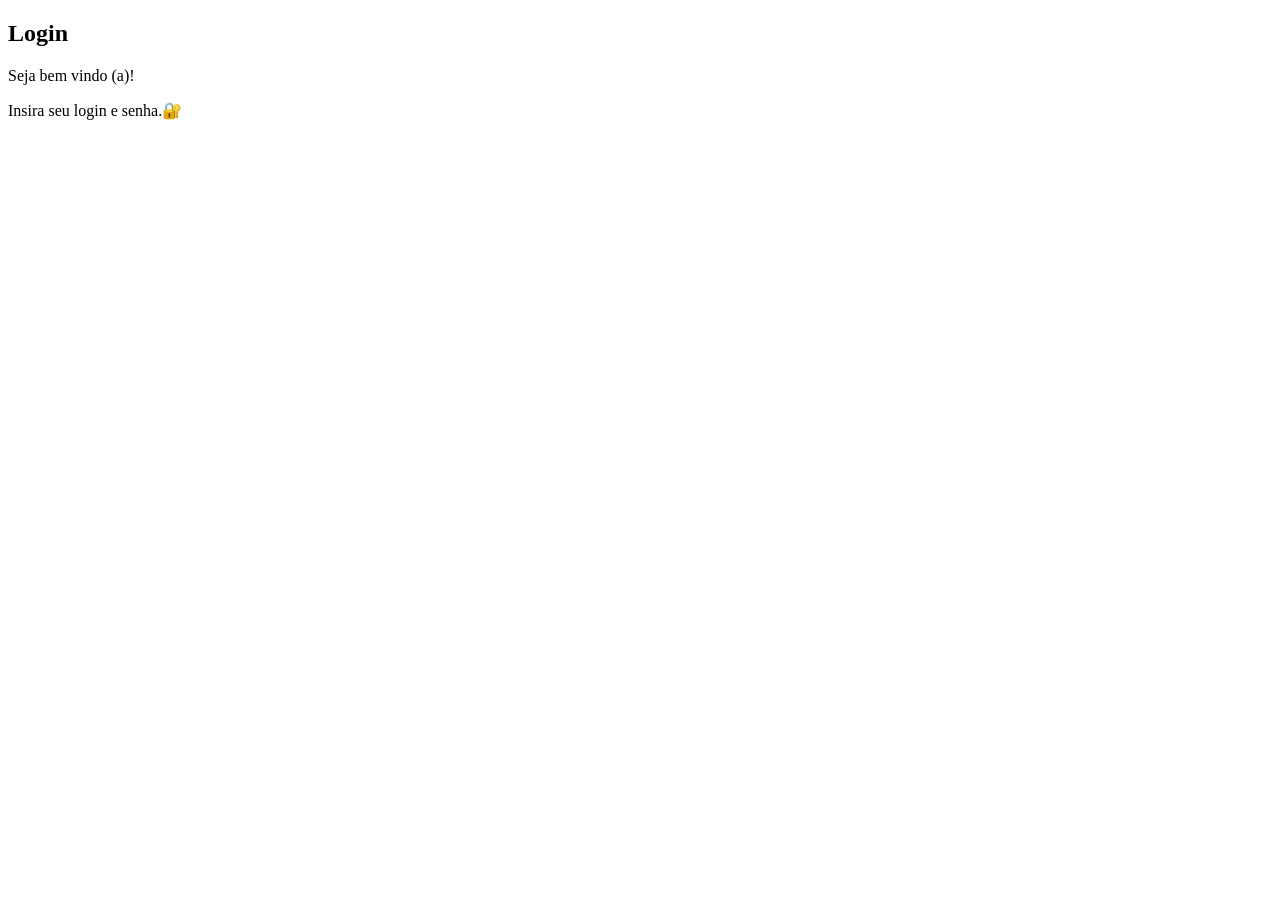
==== idex.html @ 0814bf6b "Update Readme" ====
<!DOCTYPE html>
<html lang="pt-br">
<head>
    <meta charset="UTF-8">
    <meta name="viewport" content="width=device-width, initial-scale=1.0">
    <title>Tela de login</title>
    <link rel="shortcut icon" href="imagens/favicon.png" type="image/x-icon">
    <link rel="stylesheet" href="estilos/login.css">
</head>
<body>
    <main>
        <section id="login">
            <div id="imagem">

            </div>
            <div id="formulario">
                <h1>Login</h1>
                <p>Seja bem vindo (a)!</p>
                <p>Insira seu login e senha.&#128272; </p>
            </div>
        </section>
    </main>
</body>
</html>
---- estilos/login.css ----
@charset "UTF-8";

/* PALETA DE CORES
#45DBE0  #1C80EB   #1D22E1
 */
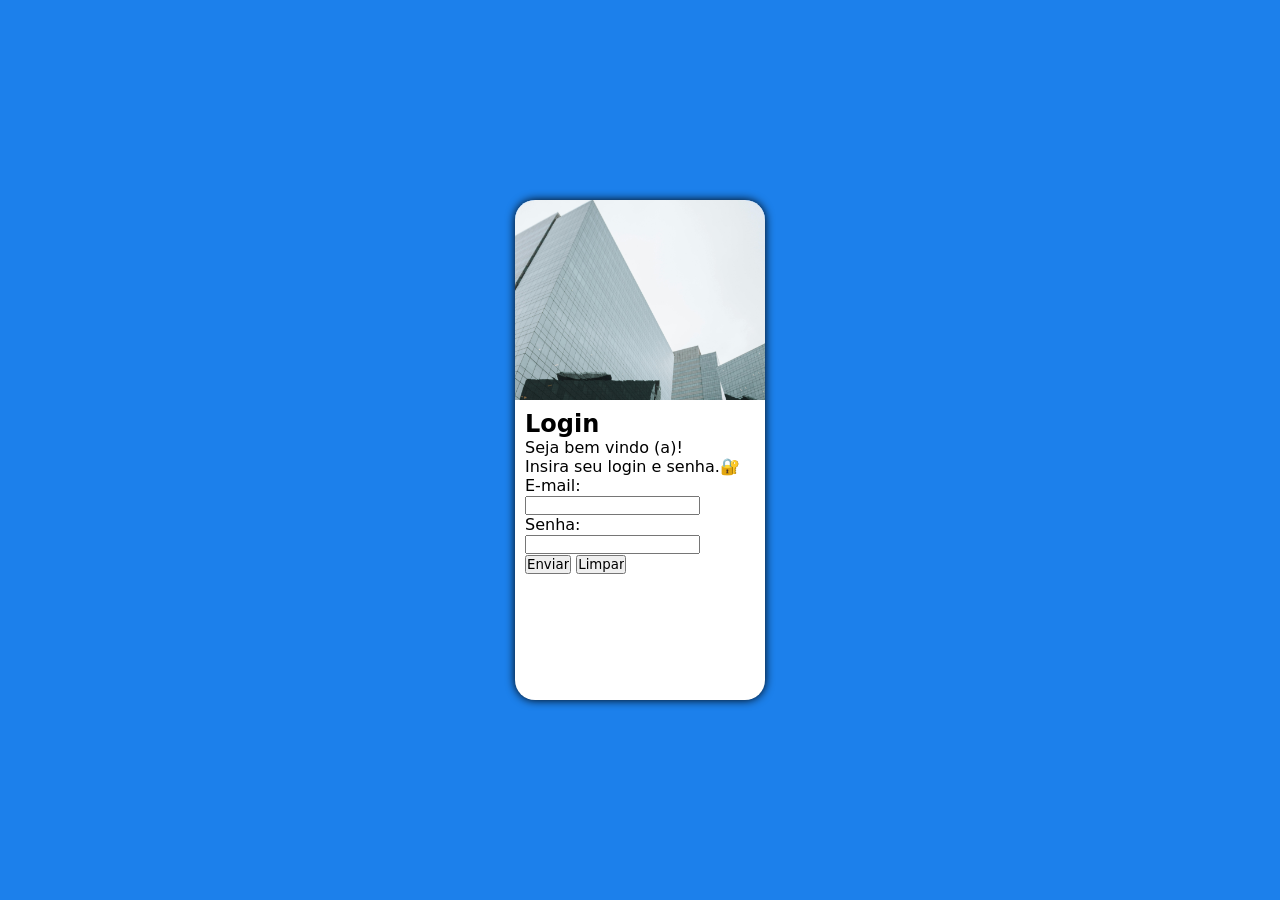
==== commit 0d1cba85: "Update projeto" ====
--- a/idex.html
+++ b/idex.html
@@ -17,6 +17,16 @@
                 <h1>Login</h1>
                 <p>Seja bem vindo (a)!</p>
                 <p>Insira seu login e senha.&#128272; </p>
+                    <form action="login.php" autocomplete="on" method="post">
+                        <p><label for="imail">E-mail:</label></p>
+                        <input type="text" name="email" id="iemail" required>
+                        <p><label for="isenha">Senha:</label></p>
+                        <input type="password" name="senha" id="isenha" required minlength="8">
+                        <p>
+                            <input type="submit" value="Enviar">
+                            <input type="reset" value="Limpar">
+                        </p>
+                    </form>
             </div>
         </section>
     </main>
--- a/estilos/login.css
+++ b/estilos/login.css
@@ -2,4 +2,45 @@
 
 /* PALETA DE CORES
 #45DBE0  #1C80EB   #1D22E1
- */+ */
+
+ * {
+    padding: 0px;
+    margin: 0px;
+    font-family: system-ui, -apple-system, BlinkMacSystemFont, 'Segoe UI', Roboto, Oxygen, Ubuntu, Cantarell, 'Open Sans', 'Helvetica Neue', sans-serif;
+    box-sizing: border-box;
+ }
+
+ body, html {
+    background-color: #1C80EB;
+    height: 100vh;
+    width: 100vw;
+ }
+main {
+    position: relative;
+    height: 100vh;
+    width: 100vw;
+}
+section#login {
+    position: absolute;
+    top: 50%;
+    left: 50%;
+    transform: translate(-50%, -50%);
+    overflow: hidden;
+    background-color: white;
+    width: 250px;
+    height: 500px;
+    border-radius: 20px;
+    box-shadow: 0px 0px 10px black;
+}
+section#login > div#imagem {
+    background:  #1C80EB url(../imagens/imagem-login.jpg);
+    height: 200px;
+    background-size: cover;
+    background-repeat: no-repeat;
+    display: block;
+}
+section#login > div#formulario {
+    display: block;
+    padding: 10px;
+}
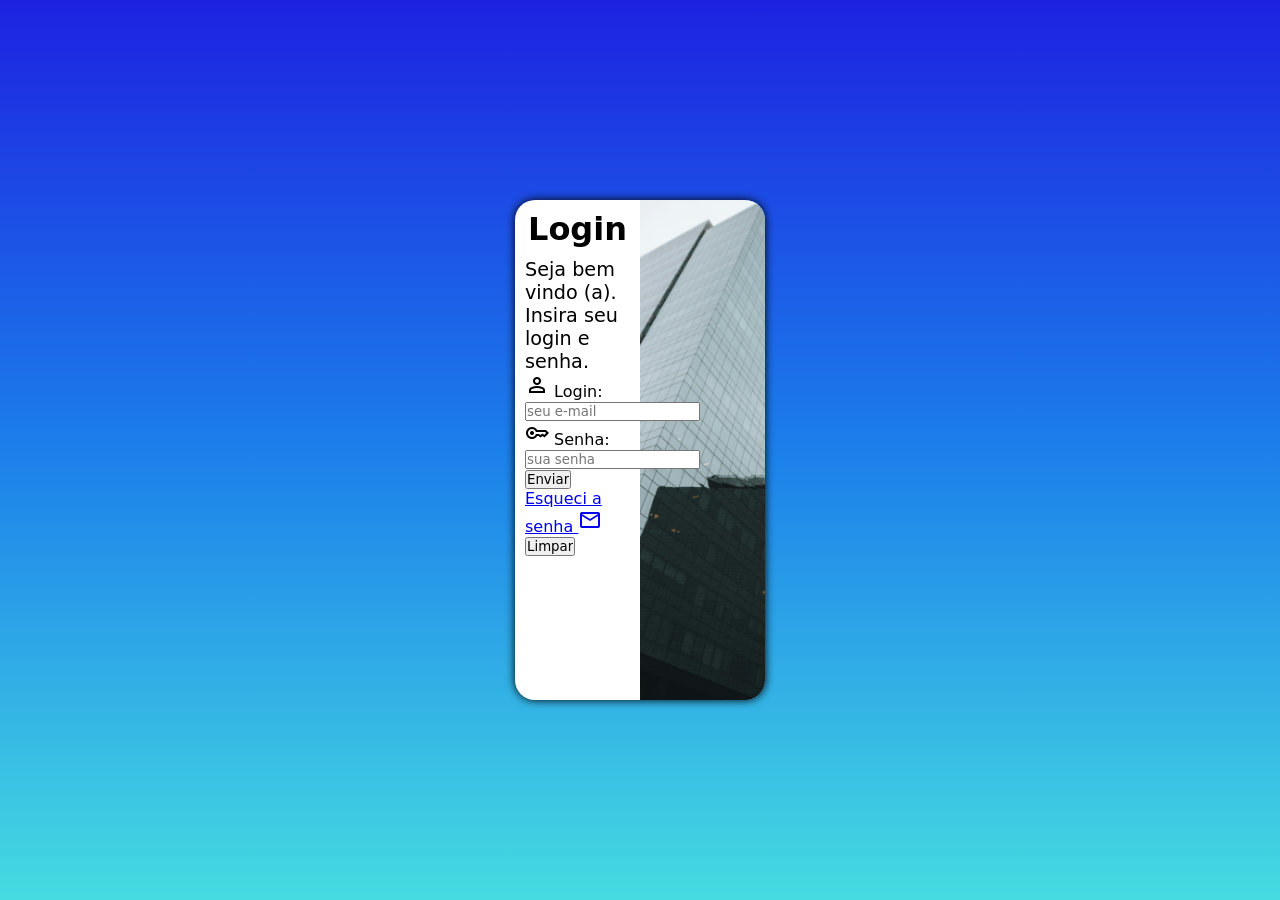
==== commit 66f461ea: "Update do projeto" ====
--- a/idex.html
+++ b/idex.html
@@ -5,28 +5,35 @@
     <meta name="viewport" content="width=device-width, initial-scale=1.0">
     <title>Tela de login</title>
     <link rel="shortcut icon" href="imagens/favicon.png" type="image/x-icon">
+    <link rel="stylesheet" href="https://fonts.googleapis.com/css2?family=Material+Symbols+Outlined:opsz,wght,FILL,GRAD@24,200,0,-25" />
     <link rel="stylesheet" href="estilos/login.css">
+    <link rel="stylesheet" href="estilos/medias-queries.css">
 </head>
 <body>
     <main>
         <section id="login">
             <div id="imagem">
-
             </div>
             <div id="formulario">
                 <h1>Login</h1>
-                <p>Seja bem vindo (a)!</p>
-                <p>Insira seu login e senha.&#128272; </p>
-                    <form action="login.php" autocomplete="on" method="post">
-                        <p><label for="imail">E-mail:</label></p>
-                        <input type="text" name="email" id="iemail" required>
-                        <p><label for="isenha">Senha:</label></p>
-                        <input type="password" name="senha" id="isenha" required minlength="8">
-                        <p>
-                            <input type="submit" value="Enviar">
-                            <input type="reset" value="Limpar">
-                        </p>
-                    </form>
+                <p>Seja bem vindo (a). Insira seu login e senha.</p>
+                <form action="login.php" autocomplete="on" method="post">
+                    <div class="campo">
+                        <span class="material-symbols-outlined">person</span>
+                        <label for="ilogin">Login:</label>
+                        <input type="email" name="login" id="ilogin" required placeholder="seu e-mail" autocomplete="email" maxlength="6">
+                    </div>
+                    <div class="campo">
+                        <span class="material-symbols-outlined">key</span>
+                        <label for="isenha">Senha:</label>
+                        <input type="password" name="senha" id="isenha" required minlength="8" placeholder="sua senha" autocapitalize="current-password">                      
+                    </div>
+                    <input type="submit" value="Enviar">
+                    <a href="esqueci.html">
+                        Esqueci a senha <span class="material-symbols-outlined">mail</span>
+                    </a>
+                    <input type="reset" value="Limpar">
+                </form>
             </div>
         </section>
     </main>
--- a/estilos/login.css
+++ b/estilos/login.css
@@ -32,6 +32,8 @@
     height: 500px;
     border-radius: 20px;
     box-shadow: 0px 0px 10px black;
+    transition: width 1s, height 1s;
+    transition-timing-function: ease;
 }
 section#login > div#imagem {
     background:  #1C80EB url(../imagens/imagem-login.jpg);
@@ -43,4 +45,12 @@
 section#login > div#formulario {
     display: block;
     padding: 10px;
+}
+
+div#formulario > h1 {
+    text-align: center;
+    margin-bottom: 10px;
+}
+div#formulario > p {
+    font-size: 0.8em;
 }
--- a/estilos/medias-queries.css
+++ b/estilos/medias-queries.css
@@ -0,0 +1,49 @@
+@charset "UTF-8";
+
+/* CONFIGURAÇÃO PARA TELAS:
+Tablet: 768 até 992
+Desktop e telas grandes: 992 a 1200px */
+
+@media screen and (min-width: 600px) and (max-width: 900px) {
+    body {
+        background-image: linear-gradient(to top, #45DBE0, #1C80EB, #1D22E1);
+    }
+    section#login {
+        width: 80vw;
+    }
+    section#login > div#imagem {
+        float: left;
+        width: 30%;
+        height: 100%;
+    }
+    section#login > div#formulario {
+        float: right;
+        width: 65%;
+    }
+}
+
+@media screen and (min-width:900px) {
+    body {
+        background-image: linear-gradient(to top, #45DBE0, #1C80EB, #1D22E1);
+    }
+    section#idlogin {
+        width: 950px;
+    }
+
+    section#login > div#imagem {
+        float: right;
+        width: 50%;
+        height: 100%;
+    }
+
+    section#login > div#formulario {
+        float: left;
+        width: 50%;
+    }
+    div#formulario > h1 {
+        font-size: 2em;
+    }
+    div#formulario > p {
+        font-size: 1.2em;
+    }
+}
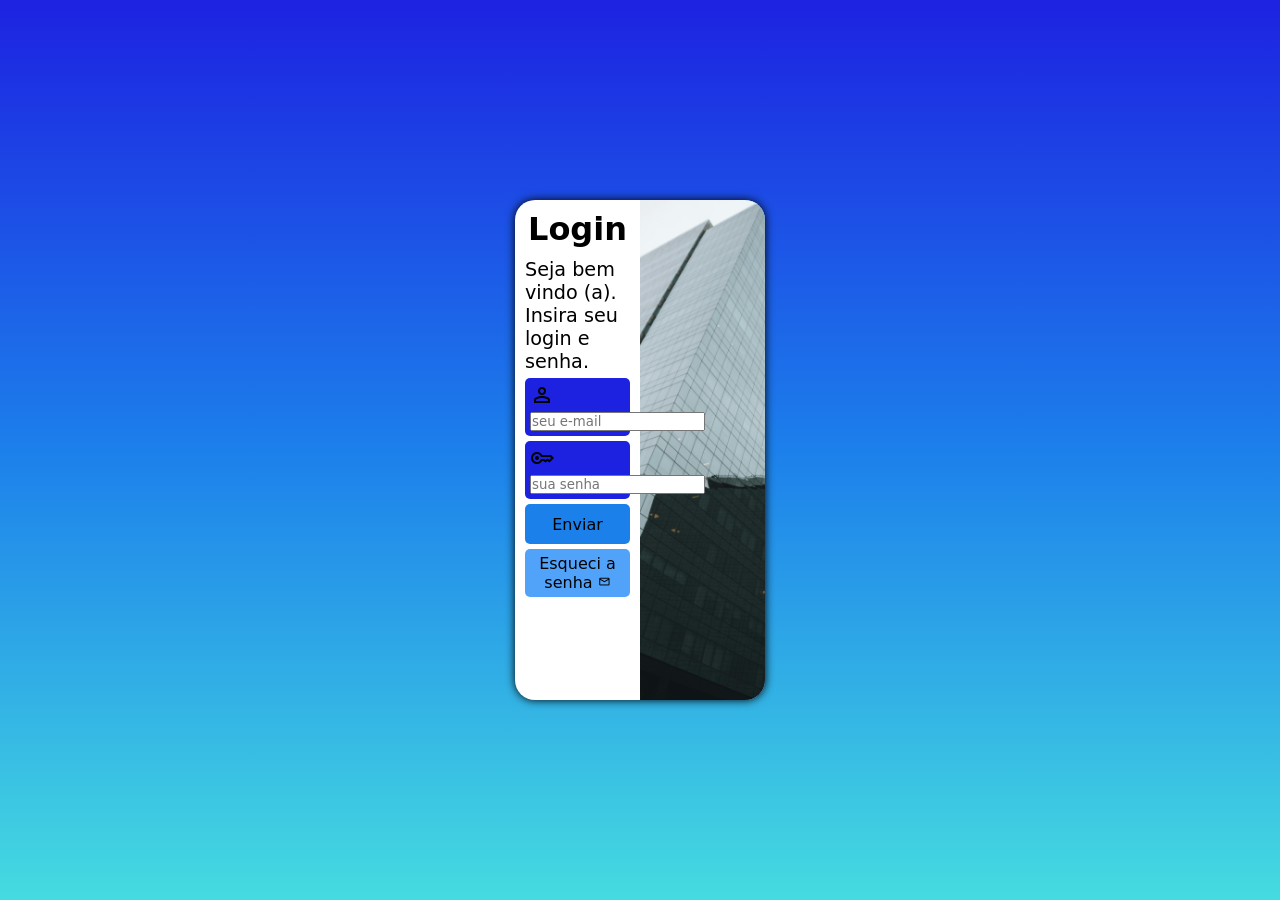
==== commit fd91e4f3: "Update projeto login" ====
--- a/idex.html
+++ b/idex.html
@@ -26,13 +26,12 @@
                     <div class="campo">
                         <span class="material-symbols-outlined">key</span>
                         <label for="isenha">Senha:</label>
-                        <input type="password" name="senha" id="isenha" required minlength="8" placeholder="sua senha" autocapitalize="current-password">                      
+                        <input type="password" name="senha" id="isenha" required minlength="8" placeholder="sua senha" autocapitalize="current-password">
                     </div>
                     <input type="submit" value="Enviar">
-                    <a href="esqueci.html">
+                    <a href="esqueci.html" class="botao">
                         Esqueci a senha <span class="material-symbols-outlined">mail</span>
                     </a>
-                    <input type="reset" value="Limpar">
                 </form>
             </div>
         </section>
--- a/estilos/login.css
+++ b/estilos/login.css
@@ -53,4 +53,54 @@
 }
 div#formulario > p {
     font-size: 0.8em;
+}
+
+div.campo > label {
+    display: none;
+}
+
+form > div.campo {
+    display: block;
+    background-color: #1D22E1;
+    width: 100%;
+    height: 40%;
+    border-radius: 5px;
+    margin: 5px 0px;
+    padding: 5px;
+}
+
+form > input[type=submit] {
+    display: block;
+    font-size: 1em;
+    width: 100%;
+    height: 40px;
+    border: none;
+    border-radius: 5px;
+    background-color:#1C80EB;
+    cursor: pointer;
+}
+
+form > input[type=submit]:hover {
+    background-color:#1D22E1;
+}
+form > a.botao {
+    text-align: center;
+    font-size: 1em ;
+    display: block;
+    width: 100%;
+    height: 40%;
+    background-color: #51a3fa;
+    color: black;
+    border-radius: 5px;
+    text-decoration: none;
+    margin-top: 5px;
+    padding: 5px 0px 5px;
+}
+
+form > a.botao:hover {
+    background-color: #1D22E1;
+}
+
+form > a.botao > span {
+    font-size: 0.8em;
 }
--- a/estilos/medias-queries.css
+++ b/estilos/medias-queries.css
@@ -27,7 +27,7 @@
         background-image: linear-gradient(to top, #45DBE0, #1C80EB, #1D22E1);
     }
     section#idlogin {
-        width: 950px;
+        width: 800px;
     }
 
     section#login > div#imagem {
